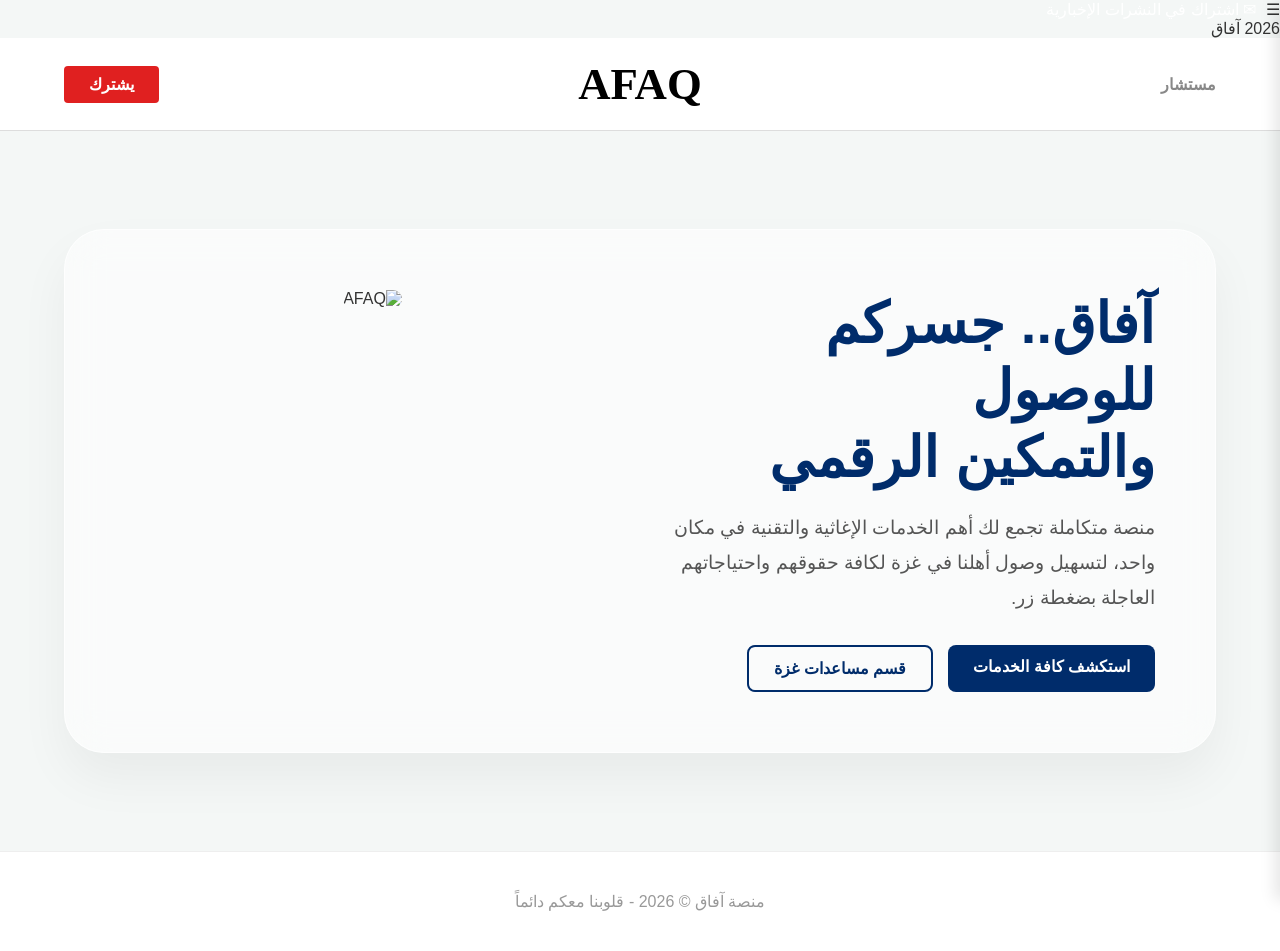
==== index.html @ cf8370d5 "Update index.html" ====
<!DOCTYPE html>
<html lang="ar" dir="rtl">
<head>
    <meta charset="UTF-8">
    <meta name="viewport" content="width=device-width, initial-scale=1.0">
    <title>منصة آفاق | الرئيسية</title>
    <style>
        :root {
            --navy-blue: #002c6b;
            --forbes-red: #e02020;
            --bg-light: #f4f7f6;
        }
        * { margin: 0; padding: 0; box-sizing: border-box; }
        body { font-family: 'Segoe UI', Tahoma, sans-serif; background: var(--bg-light); color: #333; overflow-x: hidden; }
<div style="background: var(--forbes-red); color: white; padding: 5px; text-align: center; font-size: 0.9rem; font-weight: bold; border-bottom: 2px solid #fff;">
    <marquee direction="right" scrollamount="5">
        🚨 حالة المعابر: كرم أبو سالم (مفتوح جزئياً) | 🏥 تنويه: عيادة النصر الميدانية تعمل حتى 8 مساءً | 💲 سعر الصرف: الدولار/شيكل 3.75 (تقريبي) | 📢 تابعونا عبر تليجرام لكل جديد
    </marquee>
</div>
        /* الهيدر والقائمة الجانبية */
        .top-bar { background: #000; color: #fff; padding: 10px 5%; display: flex; justify-content: space-between; align-items: center; font-size: 0.85rem; }
        .top-bar a { color: white; text-decoration: none; }
        .main-header { background: #fff; padding: 20px 5%; display: flex; justify-content: space-between; align-items: center; border-bottom: 1px solid #ddd; }
        .logo-text { font-size: 2.8rem; font-weight: 900; color: #000; text-decoration: none; font-family: serif; }
        .btn-red { background: var(--forbes-red); color: white; padding: 10px 25px; border-radius: 4px; text-decoration: none; font-weight: bold; }
        
        .side-menu { position: fixed; top: 0; right: -250px; width: 250px; height: 100%; background: rgba(255,255,255,0.95); backdrop-filter: blur(15px); z-index: 1000; transition: 0.4s; box-shadow: -5px 0 15px rgba(0,0,0,0.1); padding-top: 60px; }
        .side-menu.active { right: 0; }
        .side-menu a { display: block; padding: 15px 25px; text-decoration: none; color: var(--navy-blue); font-weight: bold; border-bottom: 1px solid #eee; }
        .close-btn { position: absolute; top: 15px; left: 15px; font-size: 1.5rem; cursor: pointer; color: var(--forbes-red); }

        /* قسم الواجهة (Hero Section) */
        .hero { padding: 80px 5%; display: flex; align-items: center; justify-content: center; min-height: 80vh; }
        .hero-glass { 
            background: rgba(255, 255, 255, 0.5); 
            backdrop-filter: blur(20px); 
            border: 1px solid rgba(255,255,255,0.7); 
            padding: 60px; 
            border-radius: 40px; 
            display: flex; 
            max-width: 1200px; 
            gap: 40px;
            box-shadow: 0 25px 50px rgba(0,0,0,0.05);
        }
        .hero-text { flex: 1; }
        .hero-text h1 { font-size: 3.5rem; color: var(--navy-blue); line-height: 1.2; margin-bottom: 20px; font-weight: 900; }
        .hero-text p { font-size: 1.2rem; color: #555; margin-bottom: 30px; line-height: 1.8; }
        
        /* أزرار الخدمات السريعة في الرئيسية */
        .quick-links { display: flex; gap: 15px; flex-wrap: wrap; }
        .q-btn { padding: 12px 25px; border-radius: 8px; text-decoration: none; font-weight: bold; transition: 0.3s; }
        .q-btn-navy { background: var(--navy-blue); color: #fff; }
        .q-btn-outline { border: 2px solid var(--navy-blue); color: var(--navy-blue); }
        .q-btn:hover { opacity: 0.8; transform: translateY(-3px); }

        .hero-img { flex: 1; text-align: center; }
        .hero-img img { max-width: 100%; border-radius: 20px; }

        footer { padding: 40px; text-align: center; color: #999; background: #fff; border-top: 1px solid #eee; }
    </style>
</head>
<body>

    <div id="sideMenu" class="side-menu">
        <span class="close-btn" id="menu-close">&times;</span>
        <a href="index.html">الرئيسية</a>
        <a href="about.html">عن آفاق</a>
        <a href="services.html">جميع الأعمال</a>
        <a href="setup.html">تأسيس الموقع</a>
    </div>

    <div class="top-bar">
        <div style="display: flex; gap: 10px;">
            <span id="menu-toggle" style="cursor:pointer;">☰</span> 
            <a href="https://t.me/GZ_2026" target="_blank">✉ اشتراك في النشرات الإخبارية</a>
        </div>
        <div>2026 آفاق</div>
    </div>

    <header class="main-header">
        <div style="width:20%; font-weight:bold; color:#888;">مستشار</div>
        <div style="width:60%; text-align:center;"><a href="index.html" class="logo-text">AFAQ</a></div>
        <div style="width:20%; text-align:left;"><a href="https://t.me/GZ_2026" target="_blank" class="btn-red">يشترك</a></div>
    </header>

    <main class="hero">
        <div class="hero-glass">
            <div class="hero-text">
                <h1>آفاق.. جسركم للوصول <br> والتمكين الرقمي</h1>
                <p>منصة متكاملة تجمع لك أهم الخدمات الإغاثية والتقنية في مكان واحد، لتسهيل وصول أهلنا في غزة لكافة حقوقهم واحتياجاتهم العاجلة بضغطة زر.</p>
                
                <div class="quick-links">
                    <a href="services.html" class="q-btn q-btn-navy">استكشف كافة الخدمات</a>
                    <a href="setup.html" class="q-btn q-btn-outline">قسم مساعدات غزة</a>
                </div>
            </div>
            <div class="hero-img">
                <img src="https://cdni.iconscout.com/illustration/premium/thumb/business-growth-illustration-download-in-svg-png-gif-file-formats--graph-analysis-marketing-strategy-pack-people-illustrations-4712390.png" alt="AFAQ">
            </div>
        </div>
    </main>

    <footer>
        <p>منصة آفاق &copy; 2026 - قلوبنا معكم دائماً</p>
    </footer>

    <script>
        const menuToggle = document.getElementById('menu-toggle');
        const menuClose = document.getElementById('menu-close');
        const sideMenu = document.getElementById('sideMenu');
        menuToggle.onclick = () => sideMenu.classList.add('active');
        menuClose.onclick = () => sideMenu.classList.remove('active');
    </script>
</body>
</html>
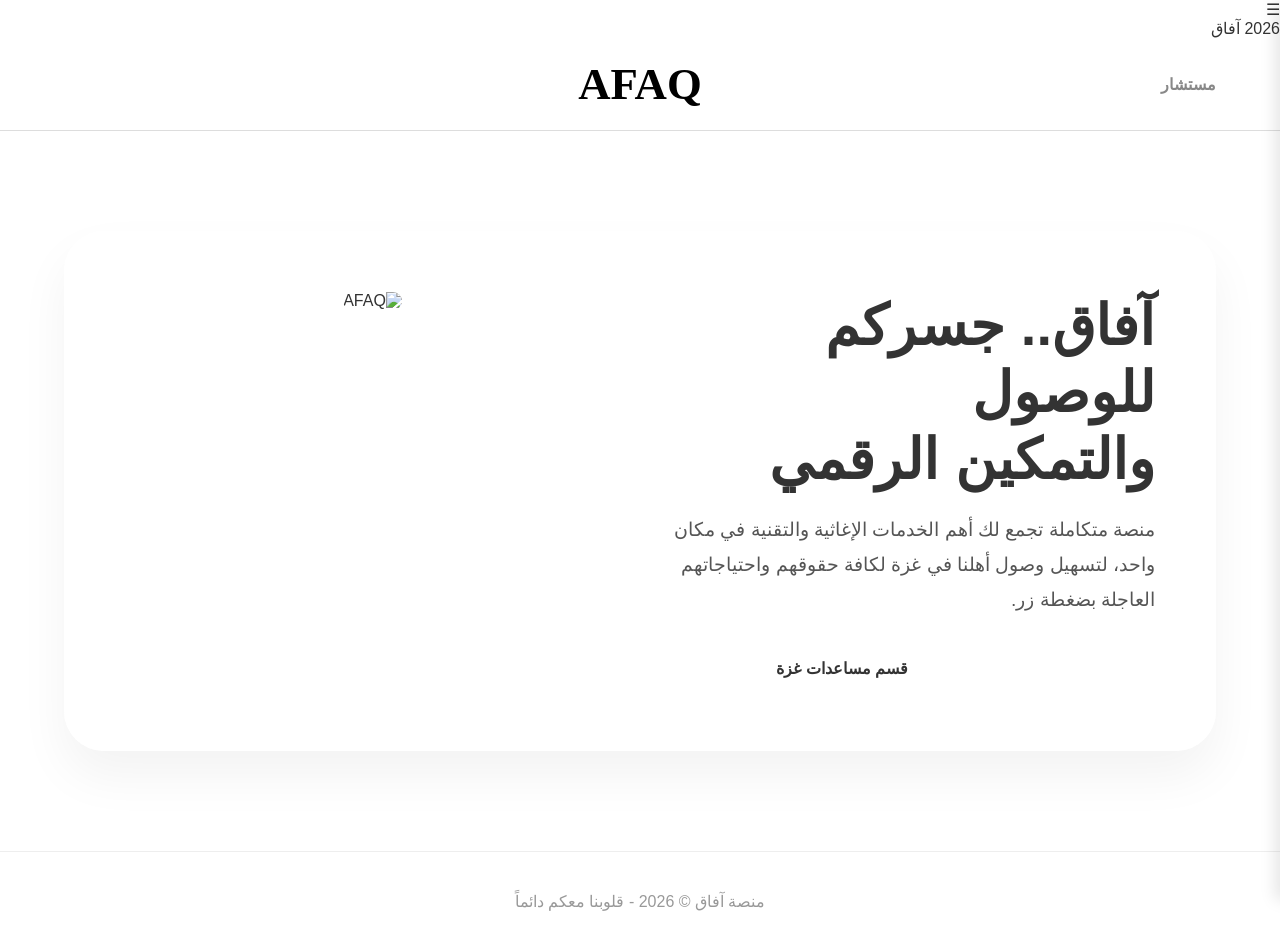
==== commit 9ebb2df5: "Update index.html" ====
--- a/index.html
+++ b/index.html
@@ -5,6 +5,11 @@
     <meta name="viewport" content="width=device-width, initial-scale=1.0">
     <title>منصة آفاق | الرئيسية</title>
     <style>
+        <div style="background: #e02020; color: white; padding: 8px; text-align: center; font-size: 0.9rem; font-weight: bold; border-bottom: 2px solid #fff;">
+    <marquee direction="right" scrollamount="6">
+        ⚠️ لمتابعة حالة المعابر يرجى مراجعة الصفحات الرسمية والمواقع المرفقة في أسفل صفحة (جميع الأعمال) لدينا | 📱 لطلب النجدة: يرجى مراجعة صفحة (دليل الطوارئ) الجديدة | 🏥 مستشفى كمال عدوان يناشد الطواقم الطبية للالتحاق بالعمل فوراً | ⏳ تحديث مستمر لخدمتكم
+    </marquee>
+</div>
         :root {
             --navy-blue: #002c6b;
             --forbes-red: #e02020;
@@ -67,6 +72,10 @@
         <a href="about.html">عن آفاق</a>
         <a href="services.html">جميع الأعمال</a>
         <a href="setup.html">تأسيس الموقع</a>
+    <a href="index.html">🏠 الرئيسية</a>
+    <a href="emergency.html" style="color: #e02020;">🚨 أرقام الطوارئ</a> <a href="services.html">📊 جميع الأعمال</a>
+    <a href="setup.html">🛠️ تأسيس الموقع</a>
+</div>
     </div>
 
     <div class="top-bar">
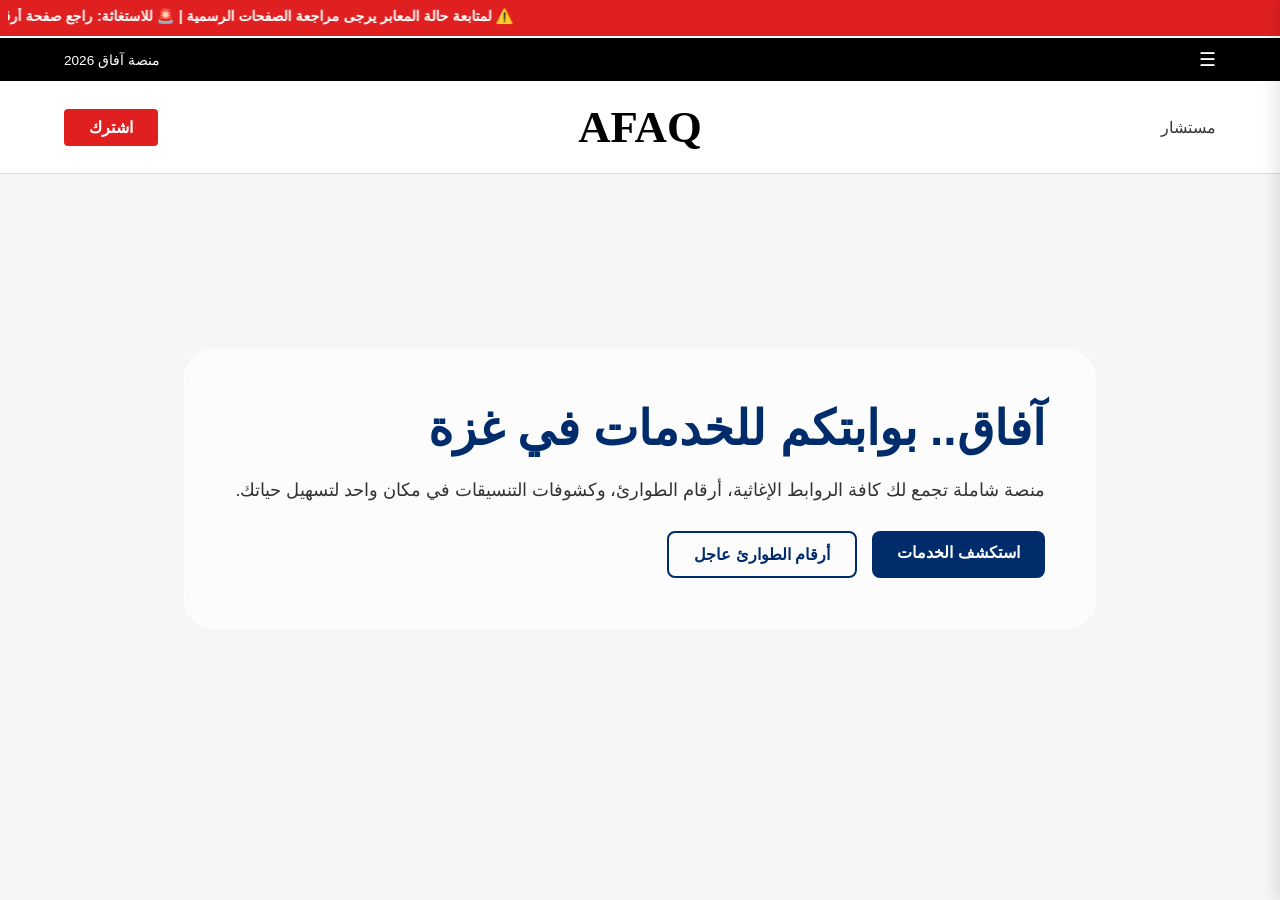
==== commit 936fa7d7: "Update index.html" ====
--- a/index.html
+++ b/index.html
@@ -5,118 +5,85 @@
     <meta name="viewport" content="width=device-width, initial-scale=1.0">
     <title>منصة آفاق | الرئيسية</title>
     <style>
-        <div style="background: #e02020; color: white; padding: 8px; text-align: center; font-size: 0.9rem; font-weight: bold; border-bottom: 2px solid #fff;">
-    <marquee direction="right" scrollamount="6">
-        ⚠️ لمتابعة حالة المعابر يرجى مراجعة الصفحات الرسمية والمواقع المرفقة في أسفل صفحة (جميع الأعمال) لدينا | 📱 لطلب النجدة: يرجى مراجعة صفحة (دليل الطوارئ) الجديدة | 🏥 مستشفى كمال عدوان يناشد الطواقم الطبية للالتحاق بالعمل فوراً | ⏳ تحديث مستمر لخدمتكم
-    </marquee>
-</div>
-        :root {
-            --navy-blue: #002c6b;
-            --forbes-red: #e02020;
-            --bg-light: #f4f7f6;
-        }
-        * { margin: 0; padding: 0; box-sizing: border-box; }
-        body { font-family: 'Segoe UI', Tahoma, sans-serif; background: var(--bg-light); color: #333; overflow-x: hidden; }
-<div style="background: var(--forbes-red); color: white; padding: 5px; text-align: center; font-size: 0.9rem; font-weight: bold; border-bottom: 2px solid #fff;">
-    <marquee direction="right" scrollamount="5">
-        🚨 حالة المعابر: كرم أبو سالم (مفتوح جزئياً) | 🏥 تنويه: عيادة النصر الميدانية تعمل حتى 8 مساءً | 💲 سعر الصرف: الدولار/شيكل 3.75 (تقريبي) | 📢 تابعونا عبر تليجرام لكل جديد
-    </marquee>
-</div>
-        /* الهيدر والقائمة الجانبية */
+        :root { --navy: #002c6b; --red: #e02020; --bg: #f4f7f6; }
+        * { margin: 0; padding: 0; box-sizing: border-box; font-family: 'Segoe UI', Tahoma, sans-serif; }
+        body { background: var(--bg); color: #333; overflow-x: hidden; }
+
+        /* شريط الماركي الأحمر */
+        .ticker { background: var(--red); color: white; padding: 8px; font-weight: bold; font-size: 0.9rem; border-bottom: 2px solid #fff; }
+        
         .top-bar { background: #000; color: #fff; padding: 10px 5%; display: flex; justify-content: space-between; align-items: center; font-size: 0.85rem; }
         .top-bar a { color: white; text-decoration: none; }
+        
         .main-header { background: #fff; padding: 20px 5%; display: flex; justify-content: space-between; align-items: center; border-bottom: 1px solid #ddd; }
         .logo-text { font-size: 2.8rem; font-weight: 900; color: #000; text-decoration: none; font-family: serif; }
-        .btn-red { background: var(--forbes-red); color: white; padding: 10px 25px; border-radius: 4px; text-decoration: none; font-weight: bold; }
+        .btn-red { background: var(--red); color: white; padding: 10px 25px; border-radius: 4px; text-decoration: none; font-weight: bold; }
+
+        /* المنيو الجانبي */
+        .side-menu { position: fixed; top: 0; right: -250px; width: 250px; height: 100%; background: #fff; z-index: 1000; transition: 0.4s; box-shadow: -5px 0 15px rgba(0,0,0,0.1); padding-top: 60px; }
+        .side-menu.active { right: 0; }
+        .side-menu a { display: block; padding: 15px 25px; text-decoration: none; color: var(--navy); font-weight: bold; border-bottom: 1px solid #eee; }
+        .close-btn { position: absolute; top: 15px; left: 15px; font-size: 1.5rem; cursor: pointer; color: var(--red); }
+
+        /* الهيرو */
+        .hero { padding: 50px 5%; min-height: 70vh; display: flex; align-items: center; justify-content: center; }
+        .glass-box { background: rgba(255,255,255,0.6); backdrop-filter: blur(10px); padding: 50px; border-radius: 30px; display: flex; max-width: 1100px; gap: 30px; border: 1px solid #fff; }
+        .hero-text { flex: 1; }
+        .hero-text h1 { font-size: 3rem; color: var(--navy); margin-bottom: 20px; }
+        .hero-text p { font-size: 1.1rem; line-height: 1.7; margin-bottom: 25px; }
         
-        .side-menu { position: fixed; top: 0; right: -250px; width: 250px; height: 100%; background: rgba(255,255,255,0.95); backdrop-filter: blur(15px); z-index: 1000; transition: 0.4s; box-shadow: -5px 0 15px rgba(0,0,0,0.1); padding-top: 60px; }
-        .side-menu.active { right: 0; }
-        .side-menu a { display: block; padding: 15px 25px; text-decoration: none; color: var(--navy-blue); font-weight: bold; border-bottom: 1px solid #eee; }
-        .close-btn { position: absolute; top: 15px; left: 15px; font-size: 1.5rem; cursor: pointer; color: var(--forbes-red); }
+        .quick-links { display: flex; gap: 15px; flex-wrap: wrap; }
+        .q-btn { padding: 12px 25px; border-radius: 8px; text-decoration: none; font-weight: bold; }
+        .navy-btn { background: var(--navy); color: white; }
+        .outline-btn { border: 2px solid var(--navy); color: var(--navy); }
 
-        /* قسم الواجهة (Hero Section) */
-        .hero { padding: 80px 5%; display: flex; align-items: center; justify-content: center; min-height: 80vh; }
-        .hero-glass { 
-            background: rgba(255, 255, 255, 0.5); 
-            backdrop-filter: blur(20px); 
-            border: 1px solid rgba(255,255,255,0.7); 
-            padding: 60px; 
-            border-radius: 40px; 
-            display: flex; 
-            max-width: 1200px; 
-            gap: 40px;
-            box-shadow: 0 25px 50px rgba(0,0,0,0.05);
-        }
-        .hero-text { flex: 1; }
-        .hero-text h1 { font-size: 3.5rem; color: var(--navy-blue); line-height: 1.2; margin-bottom: 20px; font-weight: 900; }
-        .hero-text p { font-size: 1.2rem; color: #555; margin-bottom: 30px; line-height: 1.8; }
-        
-        /* أزرار الخدمات السريعة في الرئيسية */
-        .quick-links { display: flex; gap: 15px; flex-wrap: wrap; }
-        .q-btn { padding: 12px 25px; border-radius: 8px; text-decoration: none; font-weight: bold; transition: 0.3s; }
-        .q-btn-navy { background: var(--navy-blue); color: #fff; }
-        .q-btn-outline { border: 2px solid var(--navy-blue); color: var(--navy-blue); }
-        .q-btn:hover { opacity: 0.8; transform: translateY(-3px); }
-
-        .hero-img { flex: 1; text-align: center; }
-        .hero-img img { max-width: 100%; border-radius: 20px; }
-
-        footer { padding: 40px; text-align: center; color: #999; background: #fff; border-top: 1px solid #eee; }
+        @media (max-width: 768px) { .glass-box { flex-direction: column; text-align: center; } }
     </style>
 </head>
 <body>
 
+    <div class="ticker">
+        <marquee direction="right">⚠️ لمتابعة حالة المعابر يرجى مراجعة الصفحات الرسمية | 🚨 للاستغاثة: راجع صفحة أرقام الطوارئ | 🏥 مستشفى كمال عدوان يناشد الطواقم الطبية بالالتحاق فوراً</marquee>
+    </div>
+
     <div id="sideMenu" class="side-menu">
         <span class="close-btn" id="menu-close">&times;</span>
         <a href="index.html">الرئيسية</a>
+        <a href="emergency.html" style="color:var(--red)">🚨 أرقام الطوارئ</a>
         <a href="about.html">عن آفاق</a>
         <a href="services.html">جميع الأعمال</a>
         <a href="setup.html">تأسيس الموقع</a>
-    <a href="index.html">🏠 الرئيسية</a>
-    <a href="emergency.html" style="color: #e02020;">🚨 أرقام الطوارئ</a> <a href="services.html">📊 جميع الأعمال</a>
-    <a href="setup.html">🛠️ تأسيس الموقع</a>
-</div>
     </div>
 
     <div class="top-bar">
-        <div style="display: flex; gap: 10px;">
-            <span id="menu-toggle" style="cursor:pointer;">☰</span> 
-            <a href="https://t.me/GZ_2026" target="_blank">✉ اشتراك في النشرات الإخبارية</a>
-        </div>
-        <div>2026 آفاق</div>
+        <div><span id="menu-toggle" style="cursor:pointer; font-size: 1.2rem;">☰</span></div>
+        <div>منصة آفاق 2026</div>
     </div>
 
     <header class="main-header">
-        <div style="width:20%; font-weight:bold; color:#888;">مستشار</div>
+        <div style="width:20%;">مستشار</div>
         <div style="width:60%; text-align:center;"><a href="index.html" class="logo-text">AFAQ</a></div>
-        <div style="width:20%; text-align:left;"><a href="https://t.me/GZ_2026" target="_blank" class="btn-red">يشترك</a></div>
+        <div style="width:20%; text-align:left;"><a href="#" class="btn-red">اشترك</a></div>
     </header>
 
     <main class="hero">
-        <div class="hero-glass">
+        <div class="glass-box">
             <div class="hero-text">
-                <h1>آفاق.. جسركم للوصول <br> والتمكين الرقمي</h1>
-                <p>منصة متكاملة تجمع لك أهم الخدمات الإغاثية والتقنية في مكان واحد، لتسهيل وصول أهلنا في غزة لكافة حقوقهم واحتياجاتهم العاجلة بضغطة زر.</p>
-                
+                <h1>آفاق.. بوابتكم للخدمات في غزة</h1>
+                <p>منصة شاملة تجمع لك كافة الروابط الإغاثية، أرقام الطوارئ، وكشوفات التنسيقات في مكان واحد لتسهيل حياتك.</p>
                 <div class="quick-links">
-                    <a href="services.html" class="q-btn q-btn-navy">استكشف كافة الخدمات</a>
-                    <a href="setup.html" class="q-btn q-btn-outline">قسم مساعدات غزة</a>
+                    <a href="services.html" class="q-btn navy-btn">استكشف الخدمات</a>
+                    <a href="emergency.html" class="q-btn outline-btn">أرقام الطوارئ عاجل</a>
                 </div>
-            </div>
-            <div class="hero-img">
-                <img src="https://cdni.iconscout.com/illustration/premium/thumb/business-growth-illustration-download-in-svg-png-gif-file-formats--graph-analysis-marketing-strategy-pack-people-illustrations-4712390.png" alt="AFAQ">
             </div>
         </div>
     </main>
-
-    <footer>
-        <p>منصة آفاق &copy; 2026 - قلوبنا معكم دائماً</p>
-    </footer>
 
     <script>
         const menuToggle = document.getElementById('menu-toggle');
         const menuClose = document.getElementById('menu-close');
         const sideMenu = document.getElementById('sideMenu');
+
         menuToggle.onclick = () => sideMenu.classList.add('active');
         menuClose.onclick = () => sideMenu.classList.remove('active');
     </script>
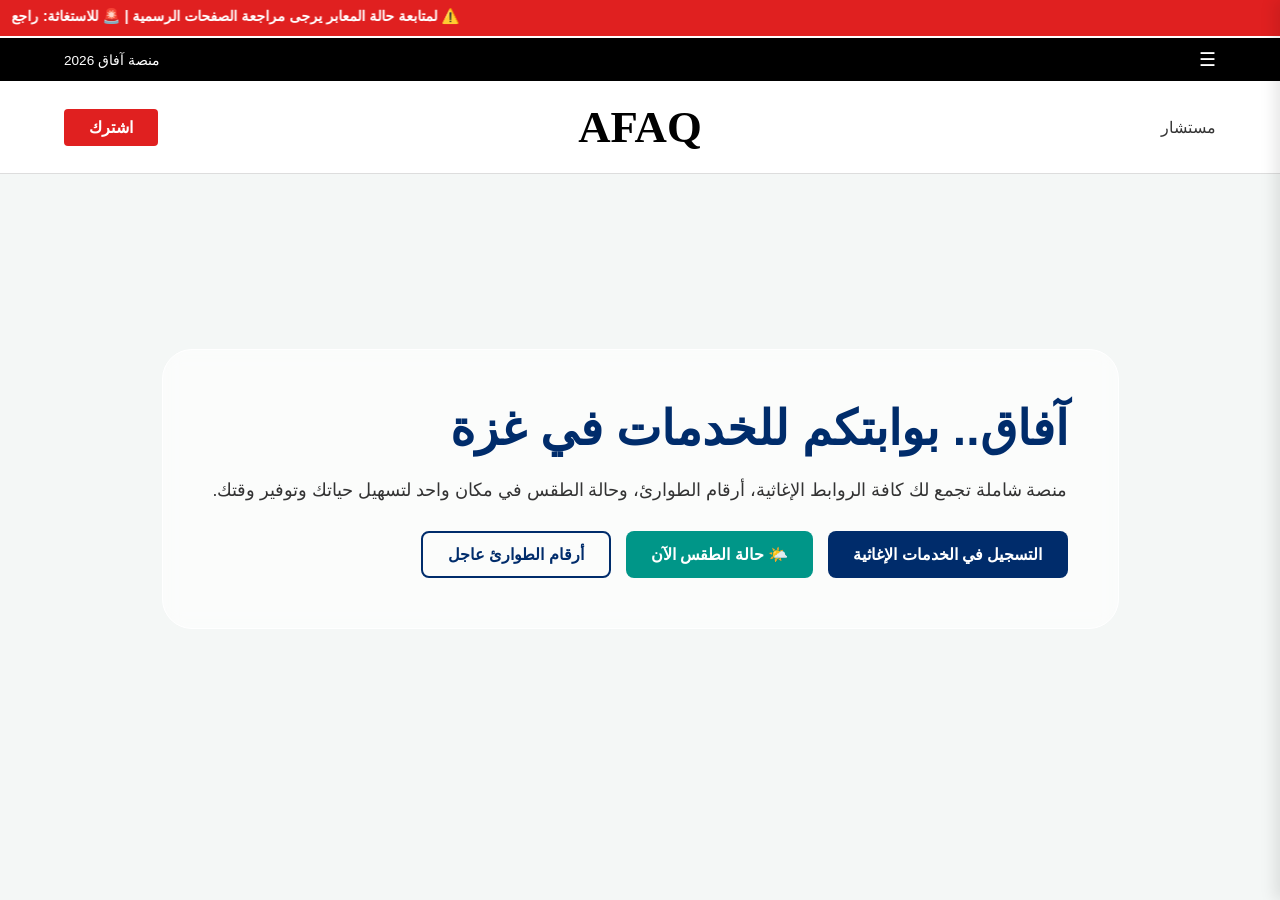
==== commit e77bd8b7: "Update index.html" ====
--- a/index.html
+++ b/index.html
@@ -33,11 +33,13 @@
         .hero-text p { font-size: 1.1rem; line-height: 1.7; margin-bottom: 25px; }
         
         .quick-links { display: flex; gap: 15px; flex-wrap: wrap; }
-        .q-btn { padding: 12px 25px; border-radius: 8px; text-decoration: none; font-weight: bold; }
+        .q-btn { padding: 12px 25px; border-radius: 8px; text-decoration: none; font-weight: bold; transition: 0.3s; display: inline-flex; align-items: center; gap: 8px; }
         .navy-btn { background: var(--navy); color: white; }
         .outline-btn { border: 2px solid var(--navy); color: var(--navy); }
+        .weather-btn { background: #009688; color: white; } /* لون أخضر مريح لحالة الطقس */
+        .q-btn:hover { transform: translateY(-3px); box-shadow: 0 5px 15px rgba(0,0,0,0.1); }
 
-        @media (max-width: 768px) { .glass-box { flex-direction: column; text-align: center; } }
+        @media (max-width: 768px) { .glass-box { flex-direction: column; text-align: center; } .quick-links { justify-content: center; } }
     </style>
 </head>
 <body>
@@ -50,8 +52,9 @@
         <span class="close-btn" id="menu-close">&times;</span>
         <a href="index.html">الرئيسية</a>
         <a href="emergency.html" style="color:var(--red)">🚨 أرقام الطوارئ</a>
+        <a href="services.html">📊 التسجيل في الخدمات الإغاثية</a>
+        <a href="https://palweather.ps/" target="_blank">🌤️ حالة الطقس</a>
         <a href="about.html">عن آفاق</a>
-        <a href="services.html">جميع الأعمال</a>
         <a href="setup.html">تأسيس الموقع</a>
     </div>
 
@@ -70,9 +73,10 @@
         <div class="glass-box">
             <div class="hero-text">
                 <h1>آفاق.. بوابتكم للخدمات في غزة</h1>
-                <p>منصة شاملة تجمع لك كافة الروابط الإغاثية، أرقام الطوارئ، وكشوفات التنسيقات في مكان واحد لتسهيل حياتك.</p>
+                <p>منصة شاملة تجمع لك كافة الروابط الإغاثية، أرقام الطوارئ، وحالة الطقس في مكان واحد لتسهيل حياتك وتوفير وقتك.</p>
                 <div class="quick-links">
-                    <a href="services.html" class="q-btn navy-btn">استكشف الخدمات</a>
+                    <a href="services.html" class="q-btn navy-btn">التسجيل في الخدمات الإغاثية</a>
+                    <a href="https://palweather.ps/" target="_blank" class="q-btn weather-btn">🌤️ حالة الطقس الآن</a>
                     <a href="emergency.html" class="q-btn outline-btn">أرقام الطوارئ عاجل</a>
                 </div>
             </div>
@@ -86,6 +90,13 @@
 
         menuToggle.onclick = () => sideMenu.classList.add('active');
         menuClose.onclick = () => sideMenu.classList.remove('active');
+        
+        // إغلاق القائمة عند النقر خارجها
+        window.onclick = (e) => {
+            if (e.target == sideMenu) {
+                sideMenu.classList.remove('active');
+            }
+        }
     </script>
 </body>
 </html>
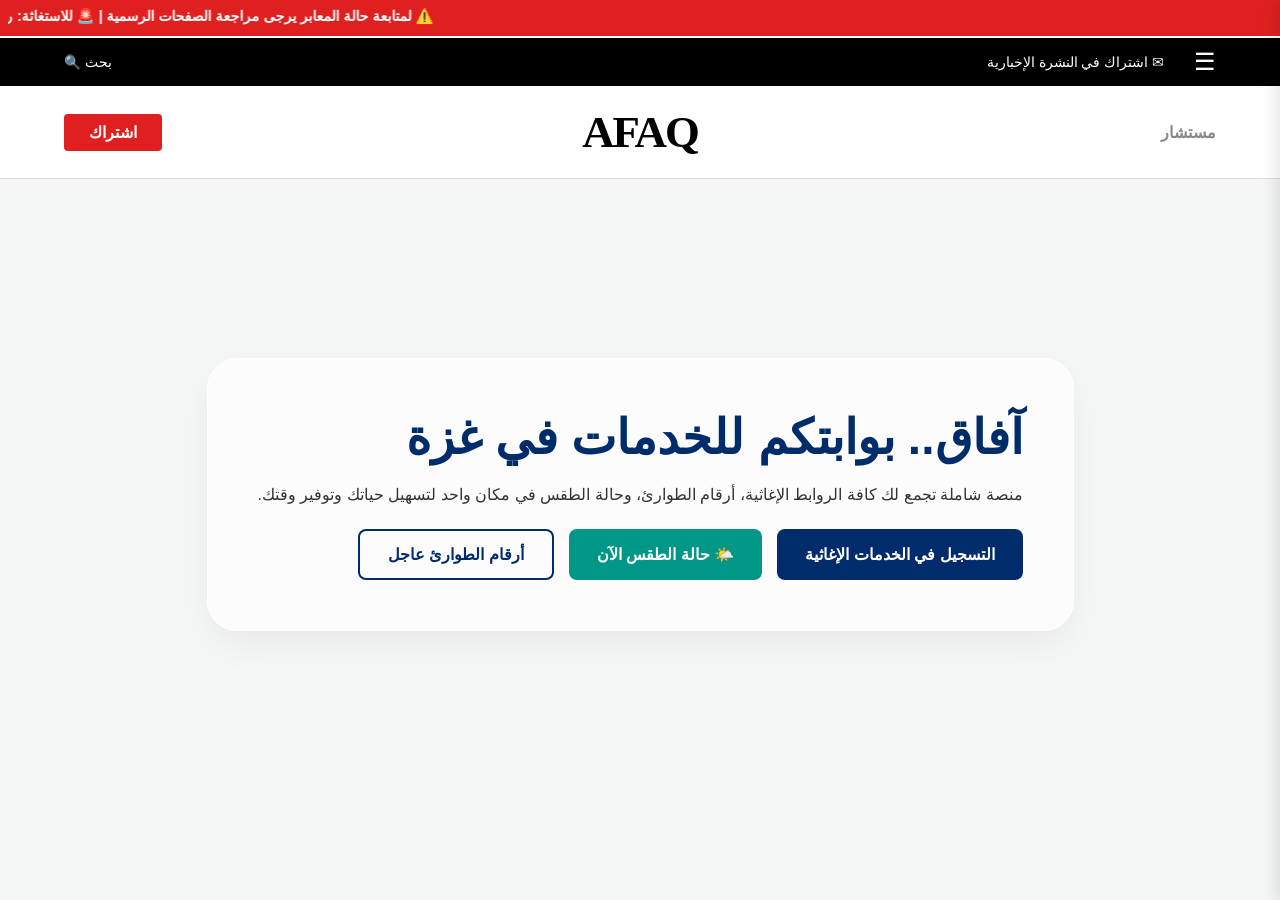
==== commit bac6dc0f: "Update index.html" ====
--- a/index.html
+++ b/index.html
@@ -9,15 +9,19 @@
         * { margin: 0; padding: 0; box-sizing: border-box; font-family: 'Segoe UI', Tahoma, sans-serif; }
         body { background: var(--bg); color: #333; overflow-x: hidden; }
 
-        /* شريط الماركي الأحمر */
+        /* شريط التنبيهات */
         .ticker { background: var(--red); color: white; padding: 8px; font-weight: bold; font-size: 0.9rem; border-bottom: 2px solid #fff; }
         
+        /* البار العلوي (نشرة الأخبار والبحث) */
         .top-bar { background: #000; color: #fff; padding: 10px 5%; display: flex; justify-content: space-between; align-items: center; font-size: 0.85rem; }
         .top-bar a { color: white; text-decoration: none; }
-        
+        .menu-icon { cursor: pointer; font-size: 1.5rem; margin-left: 15px; vertical-align: middle; }
+
+        /* الهيدر الرئيسي (الشعار والاشتراك) */
         .main-header { background: #fff; padding: 20px 5%; display: flex; justify-content: space-between; align-items: center; border-bottom: 1px solid #ddd; }
-        .logo-text { font-size: 2.8rem; font-weight: 900; color: #000; text-decoration: none; font-family: serif; }
-        .btn-red { background: var(--red); color: white; padding: 10px 25px; border-radius: 4px; text-decoration: none; font-weight: bold; }
+        .logo-text { font-size: 2.8rem; font-weight: 900; color: #000; text-decoration: none; font-family: serif; letter-spacing: -2px; }
+        .btn-red { background: var(--red); color: white; padding: 10px 25px; border-radius: 4px; text-decoration: none; font-weight: bold; transition: 0.3s; }
+        .btn-red:hover { background: #b01a1a; }
 
         /* المنيو الجانبي */
         .side-menu { position: fixed; top: 0; right: -250px; width: 250px; height: 100%; background: #fff; z-index: 1000; transition: 0.4s; box-shadow: -5px 0 15px rgba(0,0,0,0.1); padding-top: 60px; }
@@ -25,21 +29,20 @@
         .side-menu a { display: block; padding: 15px 25px; text-decoration: none; color: var(--navy); font-weight: bold; border-bottom: 1px solid #eee; }
         .close-btn { position: absolute; top: 15px; left: 15px; font-size: 1.5rem; cursor: pointer; color: var(--red); }
 
-        /* الهيرو */
+        /* الهيرو والواجهة */
         .hero { padding: 50px 5%; min-height: 70vh; display: flex; align-items: center; justify-content: center; }
-        .glass-box { background: rgba(255,255,255,0.6); backdrop-filter: blur(10px); padding: 50px; border-radius: 30px; display: flex; max-width: 1100px; gap: 30px; border: 1px solid #fff; }
+        .glass-box { background: rgba(255,255,255,0.6); backdrop-filter: blur(10px); padding: 50px; border-radius: 30px; display: flex; max-width: 1100px; gap: 30px; border: 1px solid #fff; box-shadow: 0 15px 35px rgba(0,0,0,0.05); }
         .hero-text { flex: 1; }
-        .hero-text h1 { font-size: 3rem; color: var(--navy); margin-bottom: 20px; }
-        .hero-text p { font-size: 1.1rem; line-height: 1.7; margin-bottom: 25px; }
+        .hero-text h1 { font-size: 3rem; color: var(--navy); margin-bottom: 20px; font-weight: 900; }
         
-        .quick-links { display: flex; gap: 15px; flex-wrap: wrap; }
-        .q-btn { padding: 12px 25px; border-radius: 8px; text-decoration: none; font-weight: bold; transition: 0.3s; display: inline-flex; align-items: center; gap: 8px; }
+        .quick-links { display: flex; gap: 15px; flex-wrap: wrap; margin-top: 25px; }
+        .q-btn { padding: 14px 28px; border-radius: 8px; text-decoration: none; font-weight: bold; transition: 0.3s; display: inline-flex; align-items: center; gap: 8px; }
         .navy-btn { background: var(--navy); color: white; }
         .outline-btn { border: 2px solid var(--navy); color: var(--navy); }
-        .weather-btn { background: #009688; color: white; } /* لون أخضر مريح لحالة الطقس */
+        .weather-btn { background: #009688; color: white; }
         .q-btn:hover { transform: translateY(-3px); box-shadow: 0 5px 15px rgba(0,0,0,0.1); }
 
-        @media (max-width: 768px) { .glass-box { flex-direction: column; text-align: center; } .quick-links { justify-content: center; } }
+        @media (max-width: 768px) { .glass-box { flex-direction: column; text-align: center; } .quick-links { justify-content: center; } .logo-text { font-size: 2rem; } }
     </style>
 </head>
 <body>
@@ -48,26 +51,33 @@
         <marquee direction="right">⚠️ لمتابعة حالة المعابر يرجى مراجعة الصفحات الرسمية | 🚨 للاستغاثة: راجع صفحة أرقام الطوارئ | 🏥 مستشفى كمال عدوان يناشد الطواقم الطبية بالالتحاق فوراً</marquee>
     </div>
 
-    <div id="sideMenu" class="side-menu">
-        <span class="close-btn" id="menu-close">&times;</span>
-        <a href="index.html">الرئيسية</a>
-        <a href="emergency.html" style="color:var(--red)">🚨 أرقام الطوارئ</a>
-        <a href="services.html">📊 التسجيل في الخدمات الإغاثية</a>
-        <a href="https://palweather.ps/" target="_blank">🌤️ حالة الطقس</a>
-        <a href="about.html">عن آفاق</a>
-        <a href="setup.html">تأسيس الموقع</a>
-    </div>
-
     <div class="top-bar">
-        <div><span id="menu-toggle" style="cursor:pointer; font-size: 1.2rem;">☰</span></div>
-        <div>منصة آفاق 2026</div>
+        <div style="display: flex; align-items: center;">
+            <span id="menu-toggle" class="menu-icon">☰</span>
+            <a href="https://t.me/GZ_2026" target="_blank" style="margin-right: 15px;">✉ اشتراك في النشرة الإخبارية</a>
+        </div>
+        <div style="cursor: pointer;">بحث 🔍</div>
     </div>
 
     <header class="main-header">
-        <div style="width:20%;">مستشار</div>
-        <div style="width:60%; text-align:center;"><a href="index.html" class="logo-text">AFAQ</a></div>
-        <div style="width:20%; text-align:left;"><a href="#" class="btn-red">اشترك</a></div>
+        <div style="width:20%; font-weight:bold; color:#888;">مستشار</div>
+        <div style="width:60%; text-align:center;">
+            <a href="index.html" class="logo-text">AFAQ</a>
+        </div>
+        <div style="width:20%; text-align:left;">
+            <a href="https://t.me/GZ_2026" target="_blank" class="btn-red">اشتراك</a>
+        </div>
     </header>
+
+    <div id="sideMenu" class="side-menu">
+        <span class="close-btn" id="menu-close">&times;</span>
+        <a href="index.html">🏠 الرئيسية</a>
+        <a href="emergency.html" style="color:var(--red)">🚨 أرقام الطوارئ</a>
+        <a href="services.html">📋 التسجيل في الخدمات الإغاثية</a>
+        <a href="https://palweather.ps/" target="_blank">🌤️ حالة الطقس</a>
+        <a href="about.html">ℹ️ عن آفاق</a>
+        <a href="setup.html">🛠️ تأسيس الموقع</a>
+    </div>
 
     <main class="hero">
         <div class="glass-box">
@@ -84,18 +94,17 @@
     </main>
 
     <script>
+        // تفعيل المنيو الجانبي (☰)
         const menuToggle = document.getElementById('menu-toggle');
         const menuClose = document.getElementById('menu-close');
         const sideMenu = document.getElementById('sideMenu');
 
-        menuToggle.onclick = () => sideMenu.classList.add('active');
-        menuClose.onclick = () => sideMenu.classList.remove('active');
-        
-        // إغلاق القائمة عند النقر خارجها
+        menuToggle.onclick = () => { sideMenu.classList.add('active'); };
+        menuClose.onclick = () => { sideMenu.classList.remove('active'); };
+
+        // إغلاق المنيو عند النقر في أي مكان خارجها
         window.onclick = (e) => {
-            if (e.target == sideMenu) {
-                sideMenu.classList.remove('active');
-            }
+            if (e.target == sideMenu) { sideMenu.classList.remove('active'); }
         }
     </script>
 </body>
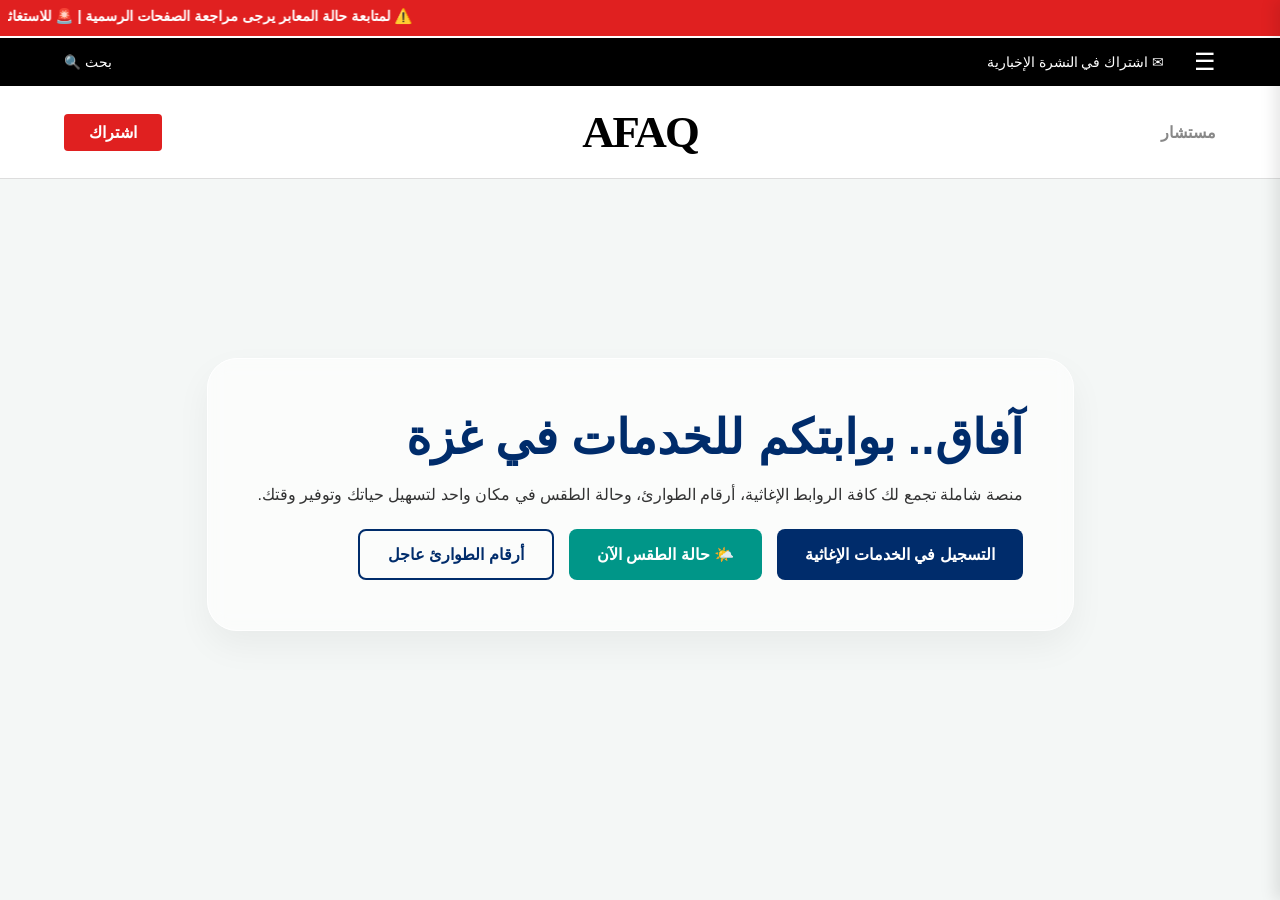
==== commit 75d9ba52: "Update index.html" ====
--- a/index.html
+++ b/index.html
@@ -74,6 +74,7 @@
         <a href="index.html">🏠 الرئيسية</a>
         <a href="emergency.html" style="color:var(--red)">🚨 أرقام الطوارئ</a>
         <a href="services.html">📋 التسجيل في الخدمات الإغاثية</a>
+        <a href="scholarships.html" class="q-btn" style="background: #673ab7; color: white;">🎓 منح دراسية (دبلوم - دكتوراه)</a>
         <a href="https://palweather.ps/" target="_blank">🌤️ حالة الطقس</a>
         <a href="about.html">ℹ️ عن آفاق</a>
         <a href="setup.html">🛠️ تأسيس الموقع</a>
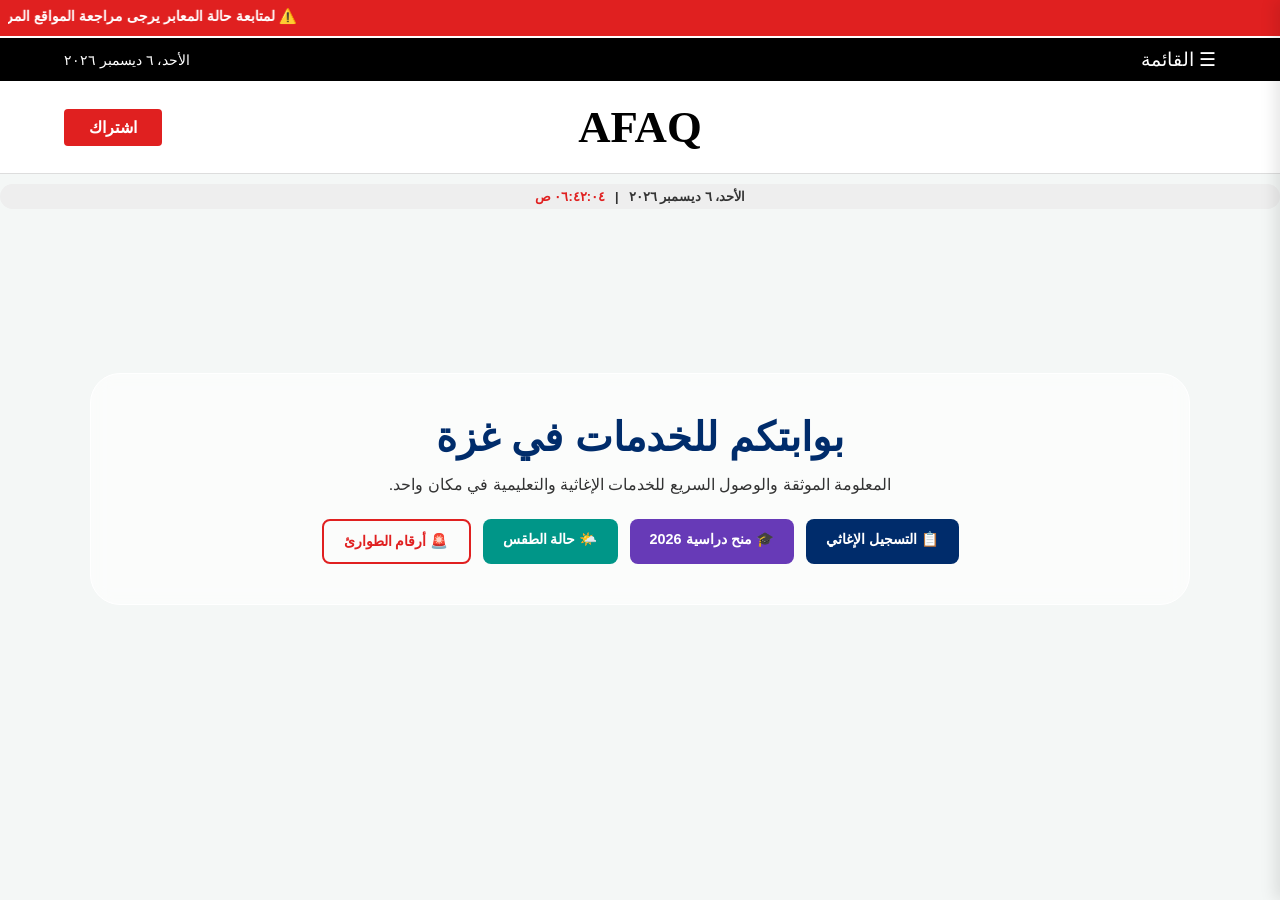
==== commit c492019e: "Update index.html" ====
--- a/index.html
+++ b/index.html
@@ -5,108 +5,111 @@
     <meta name="viewport" content="width=device-width, initial-scale=1.0">
     <title>منصة آفاق | الرئيسية</title>
     <style>
-        :root { --navy: #002c6b; --red: #e02020; --bg: #f4f7f6; }
+        :root { --navy: #002c6b; --red: #e02020; --bg: #f4f7f6; --purple: #673ab7; }
         * { margin: 0; padding: 0; box-sizing: border-box; font-family: 'Segoe UI', Tahoma, sans-serif; }
         body { background: var(--bg); color: #333; overflow-x: hidden; }
 
-        /* شريط التنبيهات */
+        /* شريط التنبيهات المحدث */
         .ticker { background: var(--red); color: white; padding: 8px; font-weight: bold; font-size: 0.9rem; border-bottom: 2px solid #fff; }
+        .ticker a { color: #fff; text-decoration: underline; margin-right: 10px; }
         
-        /* البار العلوي (نشرة الأخبار والبحث) */
+        /* البار العلوي */
         .top-bar { background: #000; color: #fff; padding: 10px 5%; display: flex; justify-content: space-between; align-items: center; font-size: 0.85rem; }
-        .top-bar a { color: white; text-decoration: none; }
-        .menu-icon { cursor: pointer; font-size: 1.5rem; margin-left: 15px; vertical-align: middle; }
+        
+        /* عداد الوقت والتاريخ */
+        .live-clock { background: #eee; padding: 5px 15px; border-radius: 20px; font-size: 0.8rem; color: #333; font-weight: bold; display: flex; gap: 10px; align-items: center; justify-content: center; margin: 10px 0; }
 
-        /* الهيدر الرئيسي (الشعار والاشتراك) */
         .main-header { background: #fff; padding: 20px 5%; display: flex; justify-content: space-between; align-items: center; border-bottom: 1px solid #ddd; }
-        .logo-text { font-size: 2.8rem; font-weight: 900; color: #000; text-decoration: none; font-family: serif; letter-spacing: -2px; }
-        .btn-red { background: var(--red); color: white; padding: 10px 25px; border-radius: 4px; text-decoration: none; font-weight: bold; transition: 0.3s; }
-        .btn-red:hover { background: #b01a1a; }
+        .logo-text { font-size: 2.8rem; font-weight: 900; color: #000; text-decoration: none; font-family: serif; }
+        .btn-red { background: var(--red); color: white; padding: 10px 25px; border-radius: 4px; text-decoration: none; font-weight: bold; }
 
-        /* المنيو الجانبي */
         .side-menu { position: fixed; top: 0; right: -250px; width: 250px; height: 100%; background: #fff; z-index: 1000; transition: 0.4s; box-shadow: -5px 0 15px rgba(0,0,0,0.1); padding-top: 60px; }
         .side-menu.active { right: 0; }
         .side-menu a { display: block; padding: 15px 25px; text-decoration: none; color: var(--navy); font-weight: bold; border-bottom: 1px solid #eee; }
-        .close-btn { position: absolute; top: 15px; left: 15px; font-size: 1.5rem; cursor: pointer; color: var(--red); }
 
-        /* الهيرو والواجهة */
-        .hero { padding: 50px 5%; min-height: 70vh; display: flex; align-items: center; justify-content: center; }
-        .glass-box { background: rgba(255,255,255,0.6); backdrop-filter: blur(10px); padding: 50px; border-radius: 30px; display: flex; max-width: 1100px; gap: 30px; border: 1px solid #fff; box-shadow: 0 15px 35px rgba(0,0,0,0.05); }
-        .hero-text { flex: 1; }
-        .hero-text h1 { font-size: 3rem; color: var(--navy); margin-bottom: 20px; font-weight: 900; }
+        .hero { padding: 40px 5%; min-height: 60vh; display: flex; align-items: center; justify-content: center; }
+        .glass-box { background: rgba(255,255,255,0.6); backdrop-filter: blur(10px); padding: 40px; border-radius: 30px; border: 1px solid #fff; max-width: 1100px; width: 100%; }
         
-        .quick-links { display: flex; gap: 15px; flex-wrap: wrap; margin-top: 25px; }
-        .q-btn { padding: 14px 28px; border-radius: 8px; text-decoration: none; font-weight: bold; transition: 0.3s; display: inline-flex; align-items: center; gap: 8px; }
+        .quick-links { display: flex; gap: 12px; flex-wrap: wrap; margin-top: 25px; justify-content: center; }
+        .q-btn { padding: 12px 20px; border-radius: 8px; text-decoration: none; font-weight: bold; transition: 0.3s; font-size: 0.9rem; text-align: center; }
         .navy-btn { background: var(--navy); color: white; }
-        .outline-btn { border: 2px solid var(--navy); color: var(--navy); }
+        .purple-btn { background: var(--purple); color: white; }
         .weather-btn { background: #009688; color: white; }
-        .q-btn:hover { transform: translateY(-3px); box-shadow: 0 5px 15px rgba(0,0,0,0.1); }
-
-        @media (max-width: 768px) { .glass-box { flex-direction: column; text-align: center; } .quick-links { justify-content: center; } .logo-text { font-size: 2rem; } }
+        .outline-btn { border: 2px solid var(--red); color: var(--red); }
     </style>
 </head>
 <body>
 
     <div class="ticker">
-        <marquee direction="right">⚠️ لمتابعة حالة المعابر يرجى مراجعة الصفحات الرسمية | 🚨 للاستغاثة: راجع صفحة أرقام الطوارئ | 🏥 مستشفى كمال عدوان يناشد الطواقم الطبية بالالتحاق فوراً</marquee>
+        <marquee direction="right" onmouseover="this.stop();" onmouseout="this.start();">
+            ⚠️ لمتابعة حالة المعابر يرجى مراجعة المواقع المرفقة أسفل الموقع | 🎓 جديد: تم فتح باب التسجيل للمنح الدراسية <a href="https://whatsapp.com/channel/0029VbCAhSzIXnllpb14g001" target="_blank">[اضغط هنا لمتابعة القناة]</a> | 🚨 للاستغاثة: راجع صفحة أرقام الطوارئ 
+        </marquee>
+    </div>
+
+    <div id="sideMenu" class="side-menu">
+        <span class="close-btn" id="menu-close" style="cursor:pointer; position:absolute; top:15px; left:15px;">✕</span>
+        <a href="index.html">🏠 الرئيسية</a>
+        <a href="emergency.html" style="color:var(--red)">🚨 أرقام الطوارئ</a>
+        <a href="scholarships.html" style="color:var(--purple)">🎓 المنح الدراسية</a>
+        <a href="services.html">📋 الخدمات الإغاثية</a>
+        <a href="https://palweather.ps/" target="_blank">🌤️ حالة الطقس</a>
+        <a href="about.html">ℹ️ عن آفاق</a>
     </div>
 
     <div class="top-bar">
-        <div style="display: flex; align-items: center;">
-            <span id="menu-toggle" class="menu-icon">☰</span>
-            <a href="https://t.me/GZ_2026" target="_blank" style="margin-right: 15px;">✉ اشتراك في النشرة الإخبارية</a>
-        </div>
-        <div style="cursor: pointer;">بحث 🔍</div>
+        <div><span id="menu-toggle" style="cursor:pointer; font-size: 1.2rem;">☰ القائمة</span></div>
+        <div id="live-date-top">جاري التحميل...</div>
     </div>
 
     <header class="main-header">
-        <div style="width:20%; font-weight:bold; color:#888;">مستشار</div>
-        <div style="width:60%; text-align:center;">
-            <a href="index.html" class="logo-text">AFAQ</a>
-        </div>
-        <div style="width:20%; text-align:left;">
-            <a href="https://t.me/GZ_2026" target="_blank" class="btn-red">اشتراك</a>
-        </div>
+        <div style="width:25%;"></div>
+        <div style="width:50%; text-align:center;"><a href="index.html" class="logo-text">AFAQ</a></div>
+        <div style="width:25%; text-align:left;"><a href="https://t.me/GZ_2026" target="_blank" class="btn-red">اشتراك</a></div>
     </header>
 
-    <div id="sideMenu" class="side-menu">
-        <span class="close-btn" id="menu-close">&times;</span>
-        <a href="index.html">🏠 الرئيسية</a>
-        <a href="emergency.html" style="color:var(--red)">🚨 أرقام الطوارئ</a>
-        <a href="services.html">📋 التسجيل في الخدمات الإغاثية</a>
-        <a href="scholarships.html" class="q-btn" style="background: #673ab7; color: white;">🎓 منح دراسية (دبلوم - دكتوراه)</a>
-        <a href="https://palweather.ps/" target="_blank">🌤️ حالة الطقس</a>
-        <a href="about.html">ℹ️ عن آفاق</a>
-        <a href="setup.html">🛠️ تأسيس الموقع</a>
+    <div class="live-clock" id="clock-display">
+        <span id="date-part"></span> | <span id="time-part" style="color:var(--red)"></span>
     </div>
 
     <main class="hero">
-        <div class="glass-box">
-            <div class="hero-text">
-                <h1>آفاق.. بوابتكم للخدمات في غزة</h1>
-                <p>منصة شاملة تجمع لك كافة الروابط الإغاثية، أرقام الطوارئ، وحالة الطقس في مكان واحد لتسهيل حياتك وتوفير وقتك.</p>
-                <div class="quick-links">
-                    <a href="services.html" class="q-btn navy-btn">التسجيل في الخدمات الإغاثية</a>
-                    <a href="https://palweather.ps/" target="_blank" class="q-btn weather-btn">🌤️ حالة الطقس الآن</a>
-                    <a href="emergency.html" class="q-btn outline-btn">أرقام الطوارئ عاجل</a>
-                </div>
+        <div class="glass-box" style="text-align: center;">
+            <h1 style="font-size: 2.5rem; color: var(--navy); margin-bottom: 15px;">بوابتكم للخدمات في غزة</h1>
+            <p>المعلومة الموثقة والوصول السريع للخدمات الإغاثية والتعليمية في مكان واحد.</p>
+            
+            <div class="quick-links">
+                <a href="services.html" class="q-btn navy-btn">📋 التسجيل الإغاثي</a>
+                <a href="scholarships.html" class="q-btn purple-btn">🎓 منح دراسية 2026</a>
+                <a href="https://palweather.ps/" target="_blank" class="q-btn weather-btn">🌤️ حالة الطقس</a>
+                <a href="emergency.html" class="q-btn outline-btn">🚨 أرقام الطوارئ</a>
             </div>
         </div>
     </main>
 
     <script>
-        // تفعيل المنيو الجانبي (☰)
+        // تفعيل القائمة
         const menuToggle = document.getElementById('menu-toggle');
         const menuClose = document.getElementById('menu-close');
         const sideMenu = document.getElementById('sideMenu');
+        menuToggle.onclick = () => sideMenu.classList.add('active');
+        menuClose.onclick = () => sideMenu.classList.remove('active');
 
-        menuToggle.onclick = () => { sideMenu.classList.add('active'); };
-        menuClose.onclick = () => { sideMenu.classList.remove('active'); };
+        // وظيفة تحديث الوقت والتاريخ
+        function updateClock() {
+            const now = new Date();
+            const options = { weekday: 'long', year: 'numeric', month: 'long', day: 'numeric', calendar: 'islamic-uma' };
+            
+            // التاريخ بالعربي
+            const dateStr = now.toLocaleDateString('ar-EG', { weekday: 'long', day: 'numeric', month: 'long', year: 'numeric' });
+            // الوقت
+            const timeStr = now.toLocaleTimeString('ar-EG', { hour: '2-digit', minute: '2-digit', second: '2-digit' });
 
-        // إغلاق المنيو عند النقر في أي مكان خارجها
-        window.onclick = (e) => {
-            if (e.target == sideMenu) { sideMenu.classList.remove('active'); }
+            document.getElementById('date-part').textContent = dateStr;
+            document.getElementById('time-part').textContent = timeStr;
+            document.getElementById('live-date-top').textContent = dateStr;
         }
+
+        setInterval(updateClock, 1000);
+        updateClock();
     </script>
 </body>
 </html>
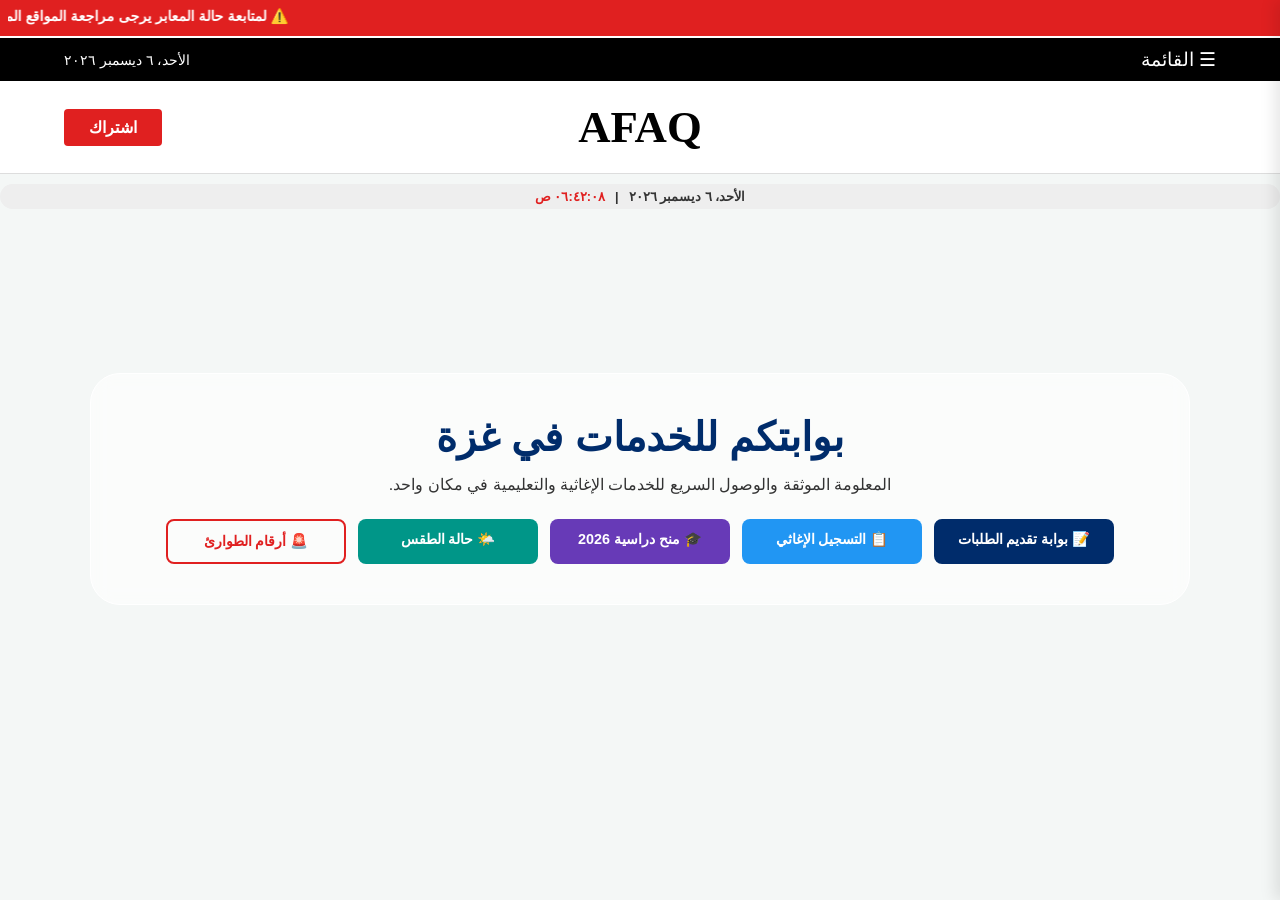
==== commit 49c82da5: "Update index.html" ====
--- a/index.html
+++ b/index.html
@@ -31,11 +31,12 @@
         .glass-box { background: rgba(255,255,255,0.6); backdrop-filter: blur(10px); padding: 40px; border-radius: 30px; border: 1px solid #fff; max-width: 1100px; width: 100%; }
         
         .quick-links { display: flex; gap: 12px; flex-wrap: wrap; margin-top: 25px; justify-content: center; }
-        .q-btn { padding: 12px 20px; border-radius: 8px; text-decoration: none; font-weight: bold; transition: 0.3s; font-size: 0.9rem; text-align: center; }
+        .q-btn { padding: 12px 20px; border-radius: 8px; text-decoration: none; font-weight: bold; transition: 0.3s; font-size: 0.9rem; text-align: center; min-width: 180px; }
         .navy-btn { background: var(--navy); color: white; }
         .purple-btn { background: var(--purple); color: white; }
         .weather-btn { background: #009688; color: white; }
         .outline-btn { border: 2px solid var(--red); color: var(--red); }
+        .q-btn:hover { transform: translateY(-3px); box-shadow: 0 5px 15px rgba(0,0,0,0.1); }
     </style>
 </head>
 <body>
@@ -47,8 +48,9 @@
     </div>
 
     <div id="sideMenu" class="side-menu">
-        <span class="close-btn" id="menu-close" style="cursor:pointer; position:absolute; top:15px; left:15px;">✕</span>
+        <span class="close-btn" id="menu-close" style="cursor:pointer; position:absolute; top:15px; left:15px; font-size: 1.5rem; color: var(--red);">✕</span>
         <a href="index.html">🏠 الرئيسية</a>
+        <a href="application.html" style="color: var(--navy);">📝 بوابة تقديم الطلبات</a>
         <a href="emergency.html" style="color:var(--red)">🚨 أرقام الطوارئ</a>
         <a href="scholarships.html" style="color:var(--purple)">🎓 المنح الدراسية</a>
         <a href="services.html">📋 الخدمات الإغاثية</a>
@@ -77,7 +79,8 @@
             <p>المعلومة الموثقة والوصول السريع للخدمات الإغاثية والتعليمية في مكان واحد.</p>
             
             <div class="quick-links">
-                <a href="services.html" class="q-btn navy-btn">📋 التسجيل الإغاثي</a>
+                <a href="application.html" class="q-btn navy-btn">📝 بوابة تقديم الطلبات</a>
+                <a href="services.html" class="q-btn navy-btn" style="background: #2196F3;">📋 التسجيل الإغاثي</a>
                 <a href="scholarships.html" class="q-btn purple-btn">🎓 منح دراسية 2026</a>
                 <a href="https://palweather.ps/" target="_blank" class="q-btn weather-btn">🌤️ حالة الطقس</a>
                 <a href="emergency.html" class="q-btn outline-btn">🚨 أرقام الطوارئ</a>
@@ -86,21 +89,27 @@
     </main>
 
     <script>
-        // تفعيل القائمة
         const menuToggle = document.getElementById('menu-toggle');
         const menuClose = document.getElementById('menu-close');
         const sideMenu = document.getElementById('sideMenu');
-        menuToggle.onclick = () => sideMenu.classList.add('active');
+        
+        menuToggle.onclick = (e) => {
+            e.stopPropagation();
+            sideMenu.classList.add('active');
+        };
+        
         menuClose.onclick = () => sideMenu.classList.remove('active');
 
-        // وظيفة تحديث الوقت والتاريخ
+        // إغلاق المنيو عند النقر في أي مكان آخر بالصفحة
+        document.onclick = (e) => {
+            if (!sideMenu.contains(e.target) && e.target !== menuToggle) {
+                sideMenu.classList.remove('active');
+            }
+        };
+
         function updateClock() {
             const now = new Date();
-            const options = { weekday: 'long', year: 'numeric', month: 'long', day: 'numeric', calendar: 'islamic-uma' };
-            
-            // التاريخ بالعربي
             const dateStr = now.toLocaleDateString('ar-EG', { weekday: 'long', day: 'numeric', month: 'long', year: 'numeric' });
-            // الوقت
             const timeStr = now.toLocaleTimeString('ar-EG', { hour: '2-digit', minute: '2-digit', second: '2-digit' });
 
             document.getElementById('date-part').textContent = dateStr;
